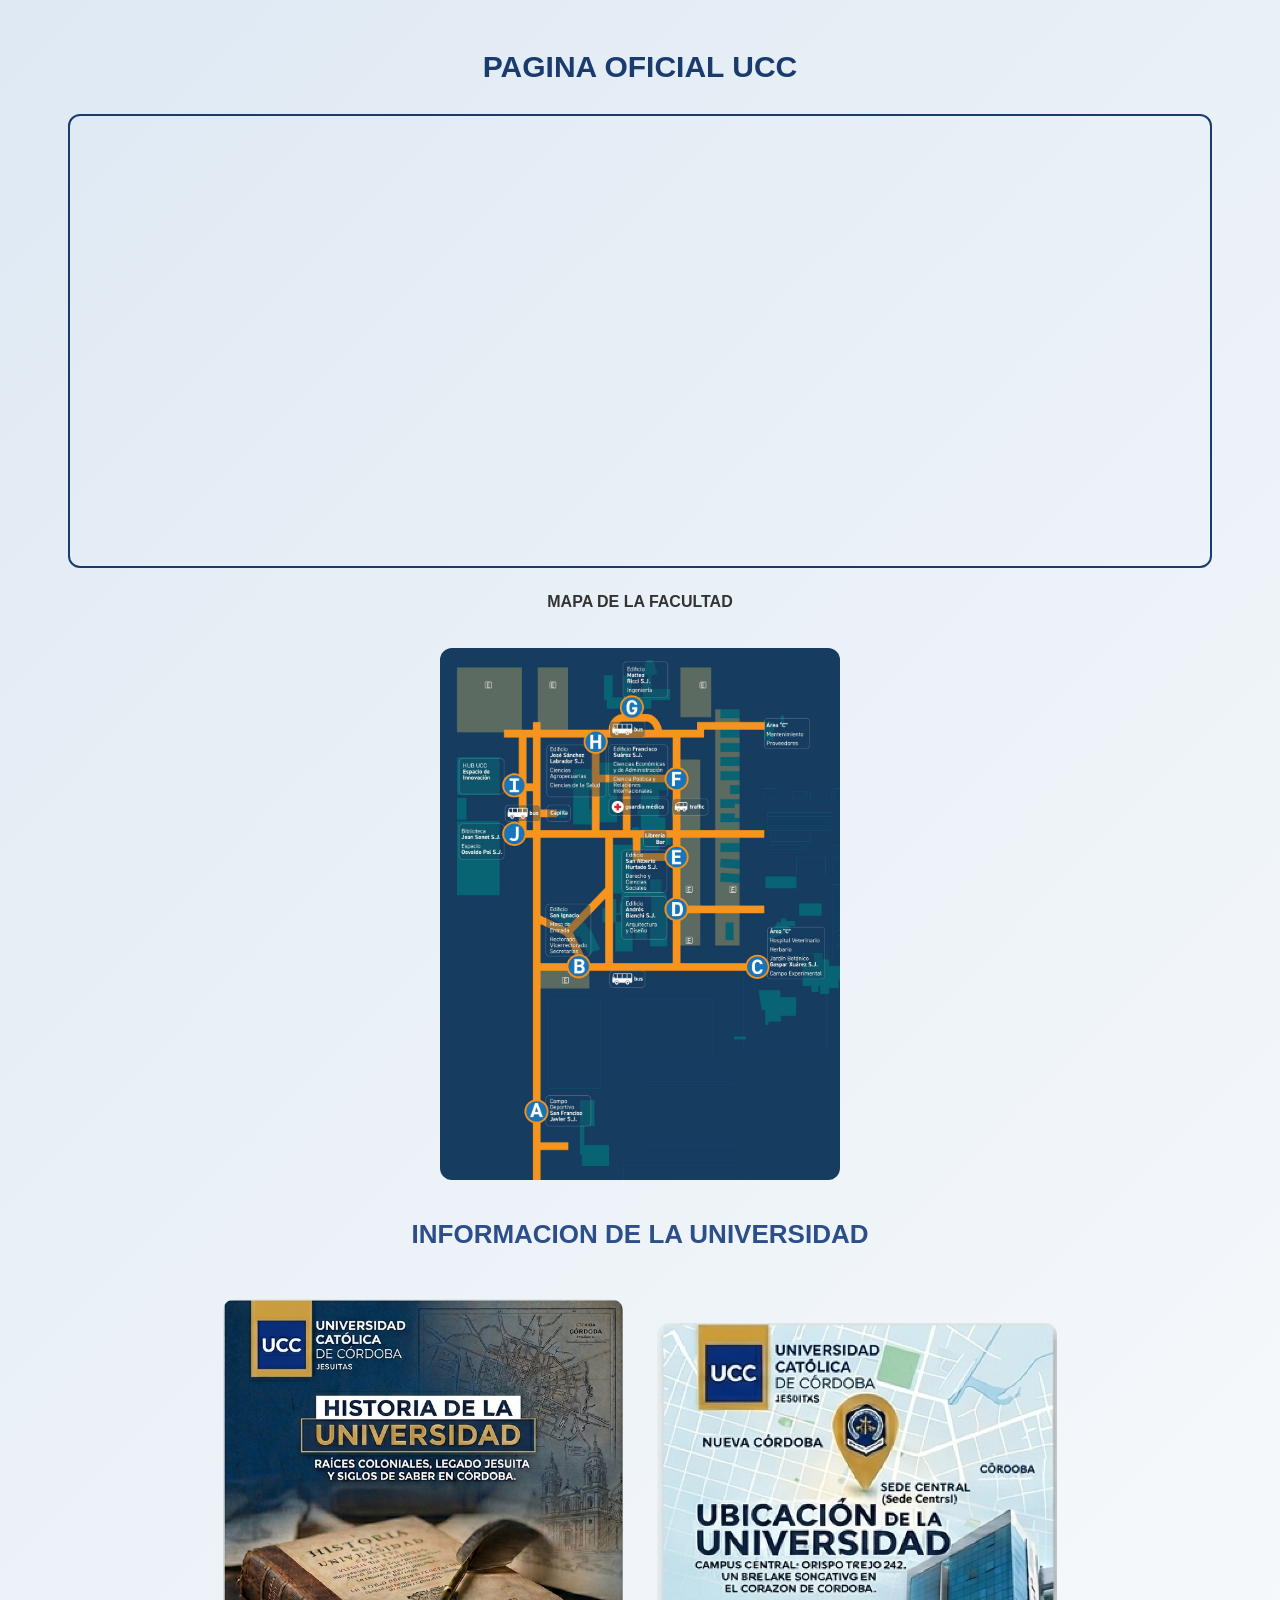
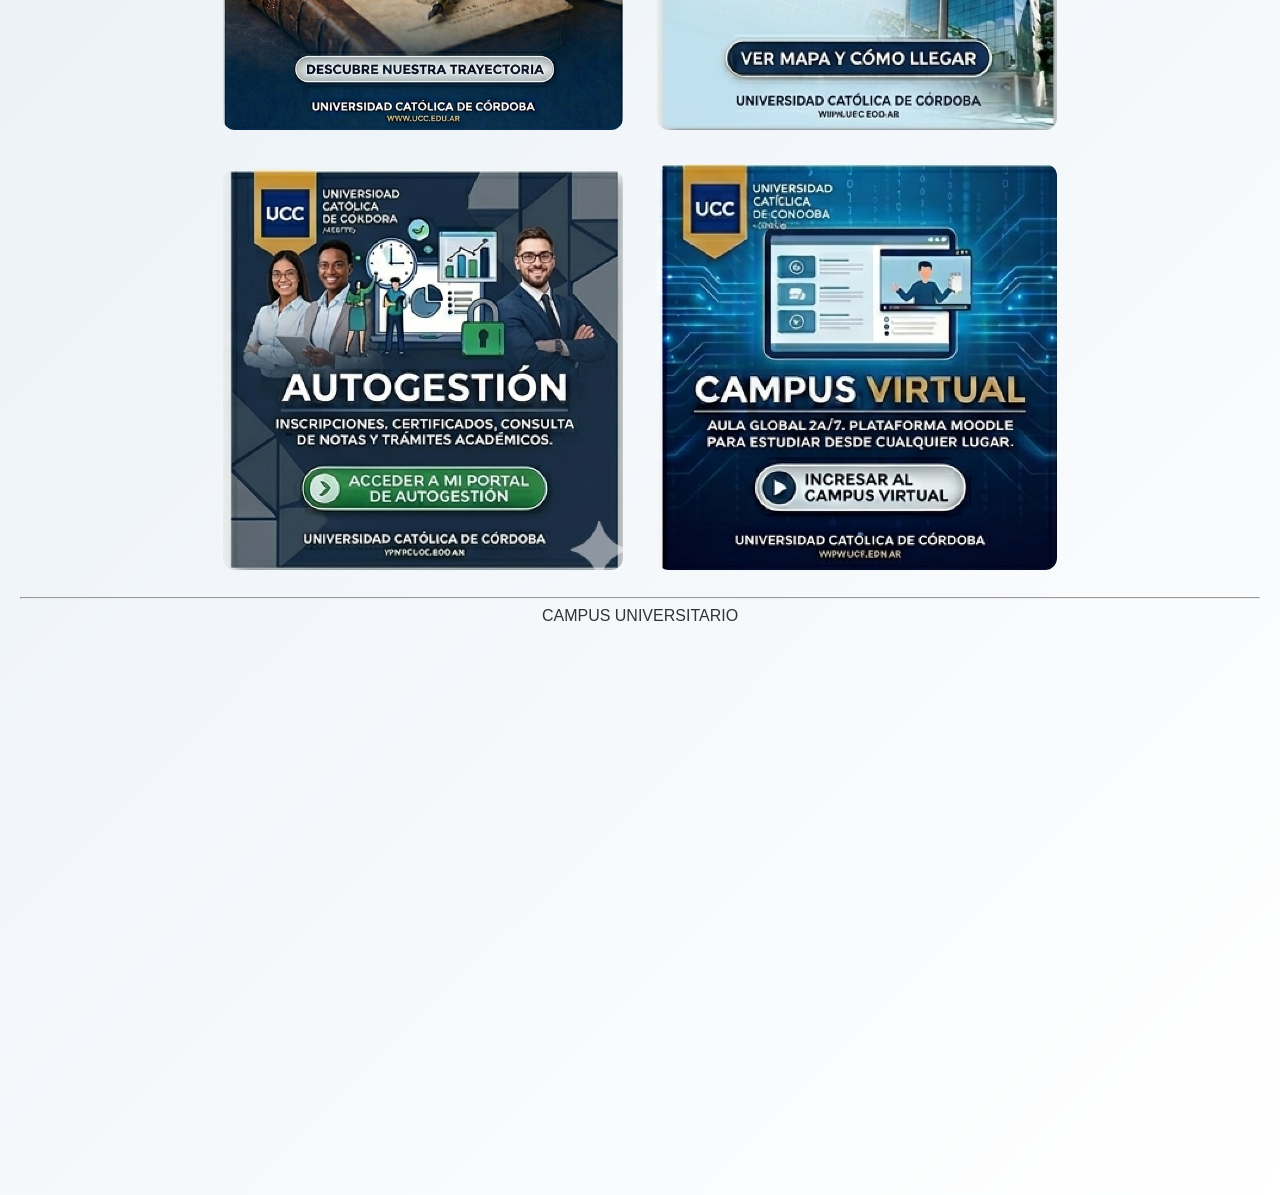
==== pagina_ucc.html @ a2ec63ff "changes" ====
<!DOCTYPE html>
<html lang="en">
<head>
    <meta charset="UTF-8">
    <meta name="viewport" content="width=device-width, initial-scale=1.0">
    <title>Informacion UCC</title>
    <link rel="stylesheet" href="ucc_diseño.css">
</head>

<body>

    <h3 class="titulo">PAGINA OFICIAL UCC</h3>
    <iframe class="iframe-principal" src="http://www.ucc.edu.ar" width="800" height="600"></iframe> 
    <h4>MAPA DE LA FACULTAD</h4>
    <img class="imagen" src="mapa ucc.jpg">
    <h4 class="subtitulo">INFORMACION DE LA UNIVERSIDAD</h4>
    <a class="link-imagen" href="https://es.wikipedia.org/wiki/Universidad_Cat%C3%B3lica_de_C%C3%B3rdoba" target="blank"><img class="imagen" src="historia.png" width="500px"></a>
    <a class="link-imagen" href="https://www.google.com/maps?sca_esv=591b4a927a35bf88&output=search&q=universidad+catolica+de+cordoba&source=lnms&fbs=[base64]&entry=mc&ved=1t:200715&ictx=111" target="blank"><img class="imagen" src="ubi.png" width="500px"></a>
    <a class="link-imagen" href="https://age.ucc.edu.ar/web/siuccweb_php/login.php" target="blank"><img class="imagen" src="autogestion.png" width="500px"></a>
    <a class="link-imagen" href="https://presencial.ucc.edu.ar/login/index.php?loginredirect=1" target="blank"><img class="imagen" src="campus.png" width="500px"></a>

    <br>
    <hr>

    <h7 class="subtitulo-mapa">CAMPUS UNIVERSITARIO</h7>

    <iframe class="mapa"
    src="https://www.google.com/maps/embed?pb=!1m18!1m12!1m3!1d2699.87614854354!2d-64.24250039291488!3d-31.48688176531716!2m3!1f0!2f0!3f0!3m2!1i1024!2i768!4f13.1!3m3!1m2!1s0x9432a3df896024af%3A0xfac12a594425f547!2sUniversidad%20Cat%C3%B3lica%20de%20C%C3%B3rdoba%20-%20Campus%20Universitario!5e0!3m2!1ses!2sar!4v1776425076962!5m2!1ses!2sar"
    width="600" height="450" style="border:0;" allowfullscreen="" loading="lazy"
    referrerpolicy="no-referrer-when-downgrade">
    </iframe>

</body>
</html>
---- ucc_diseño.css ----
body {
    font-family: Arial, sans-serif;
    margin: 0;
    padding: 20px;
    text-align: center;
    color: #333;
    background: linear-gradient(135deg, #dfe9f3, #ffffff);
}


body {
    max-width: 1500px;
    margin: auto;
}


.titulo {
    color: #1a3b6e;
    font-size: 30px;
}


.subtitulo {
    color: #2c4f8a;
    font-size: 26px;
    margin-top: 20px;
}


.titulo-mapa {
    font-size: 26px;
    font-weight: bold;
    color: #1a3b6e;
    margin: 25px 0 10px 0;
}


.imagen {
    width: 400px;
    margin: 15px;
    border-radius: 12px;
}

.iframe-principal {
    width: 92%;
    height: 450px;
    border: 2px solid #1a3b6e;
    border-radius: 12px;
}


.mapa {
    display: block;
    width: 92%;
    height: 520px;
    margin: 15px auto;
    border-radius: 12px;
    border: none;
}
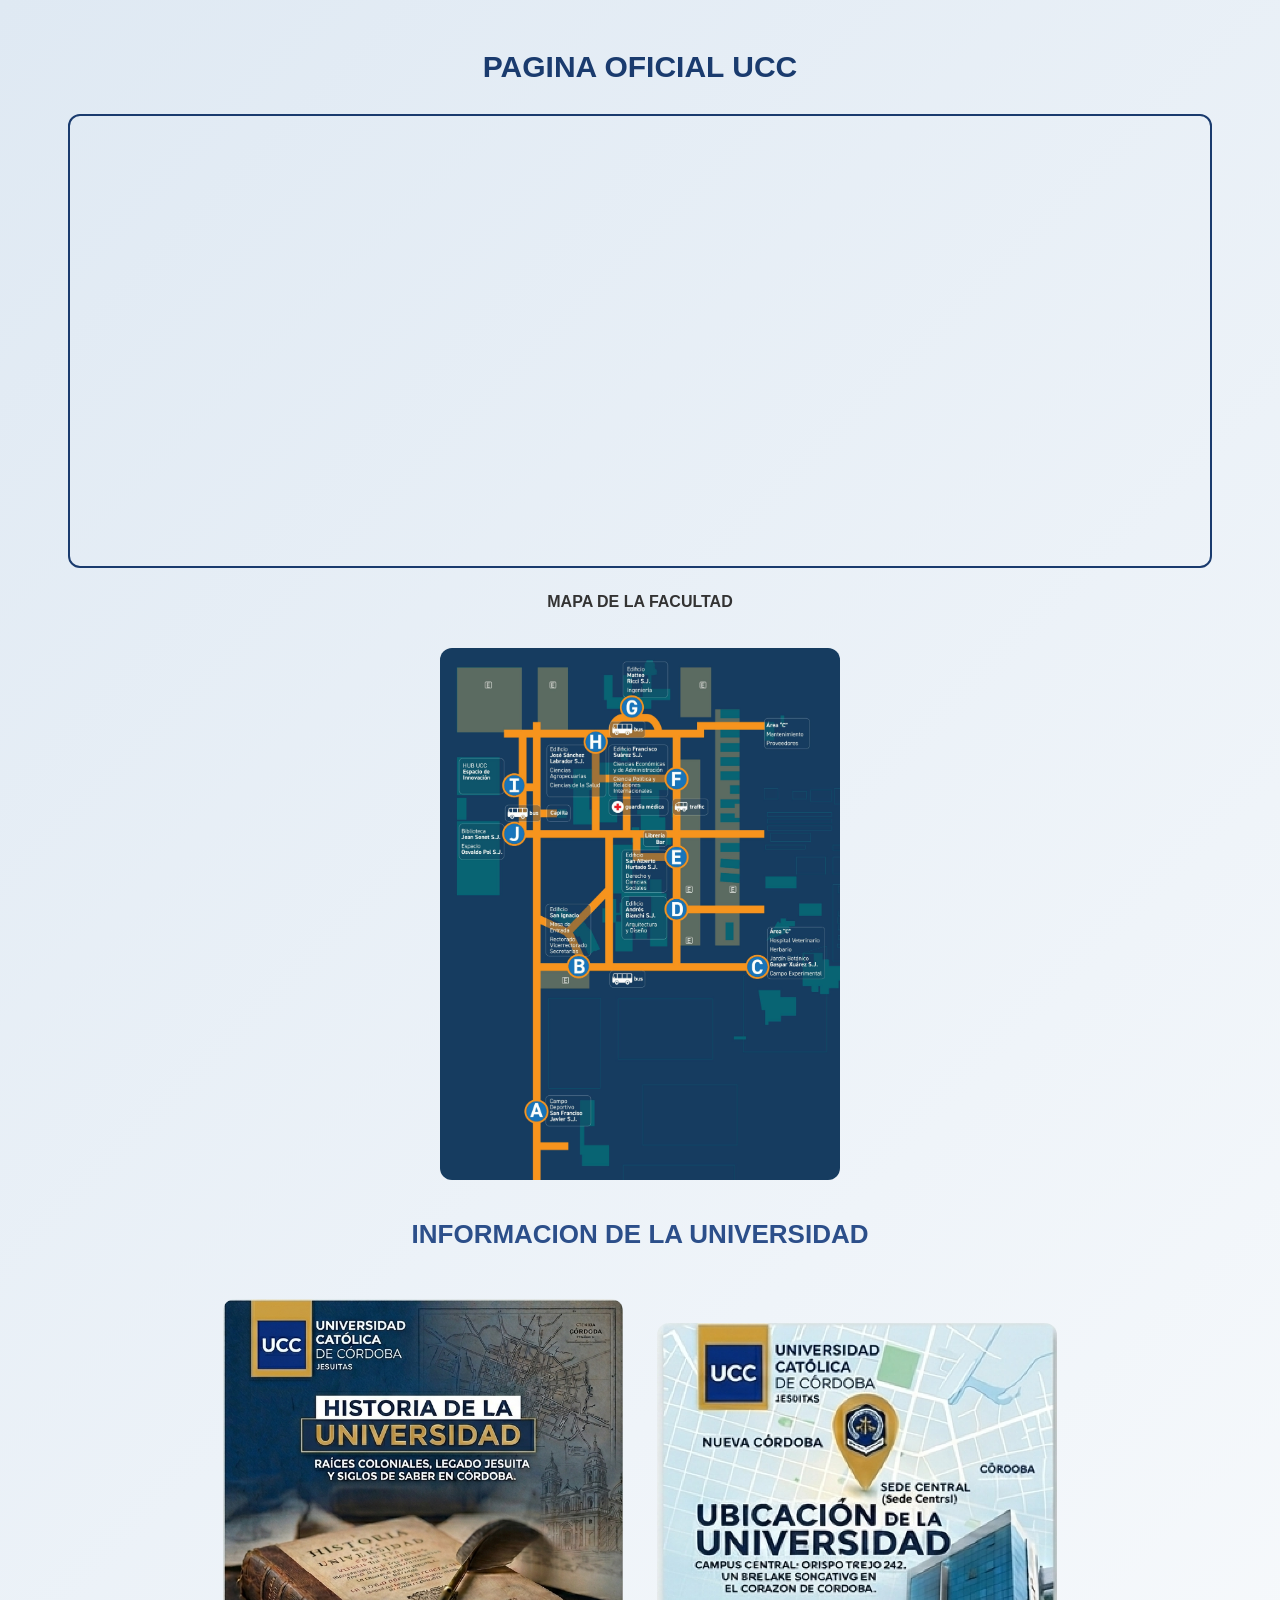
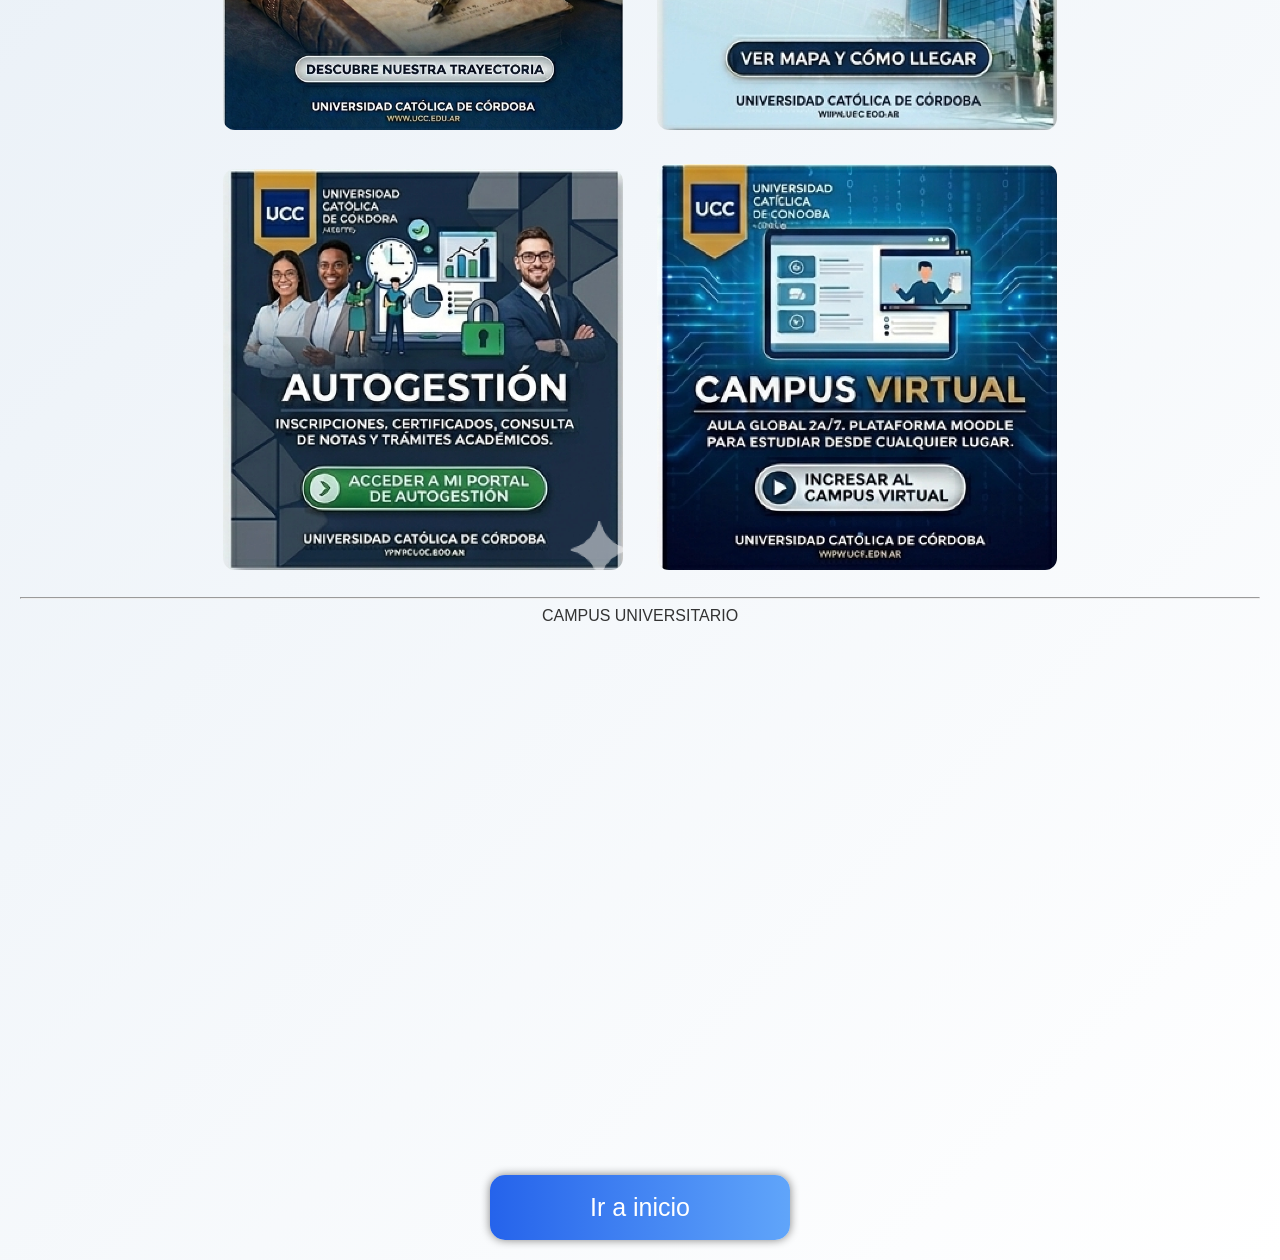
==== commit b649e580: "boton" ====
--- a/pagina_ucc.html
+++ b/pagina_ucc.html
@@ -5,6 +5,7 @@
     <meta name="viewport" content="width=device-width, initial-scale=1.0">
     <title>Informacion UCC</title>
     <link rel="stylesheet" href="ucc_diseño.css">
+    <script src="codigo_proyecto.js"></script>
 </head>
 
 <body>
@@ -29,6 +30,9 @@
     width="600" height="450" style="border:0;" allowfullscreen="" loading="lazy"
     referrerpolicy="no-referrer-when-downgrade">
     </iframe>
+    <div>
+        <button class="boton" onclick="atras()"> Ir a inicio </button>
+    </div>
 
 </body>
 </html>
--- a/ucc_diseño.css
+++ b/ucc_diseño.css
@@ -56,4 +56,14 @@
     margin: 15px auto;
     border-radius: 12px;
     border: none;
+}
+.boton{
+    width: 300px;
+    height: 65px;
+    font-size: 25px;
+    background: linear-gradient(to right, #2563eb, #60a5fa);
+    color: white;
+    border: none;
+    border-radius: 15px;
+    box-shadow: 0px 0px 10px gray;
 }
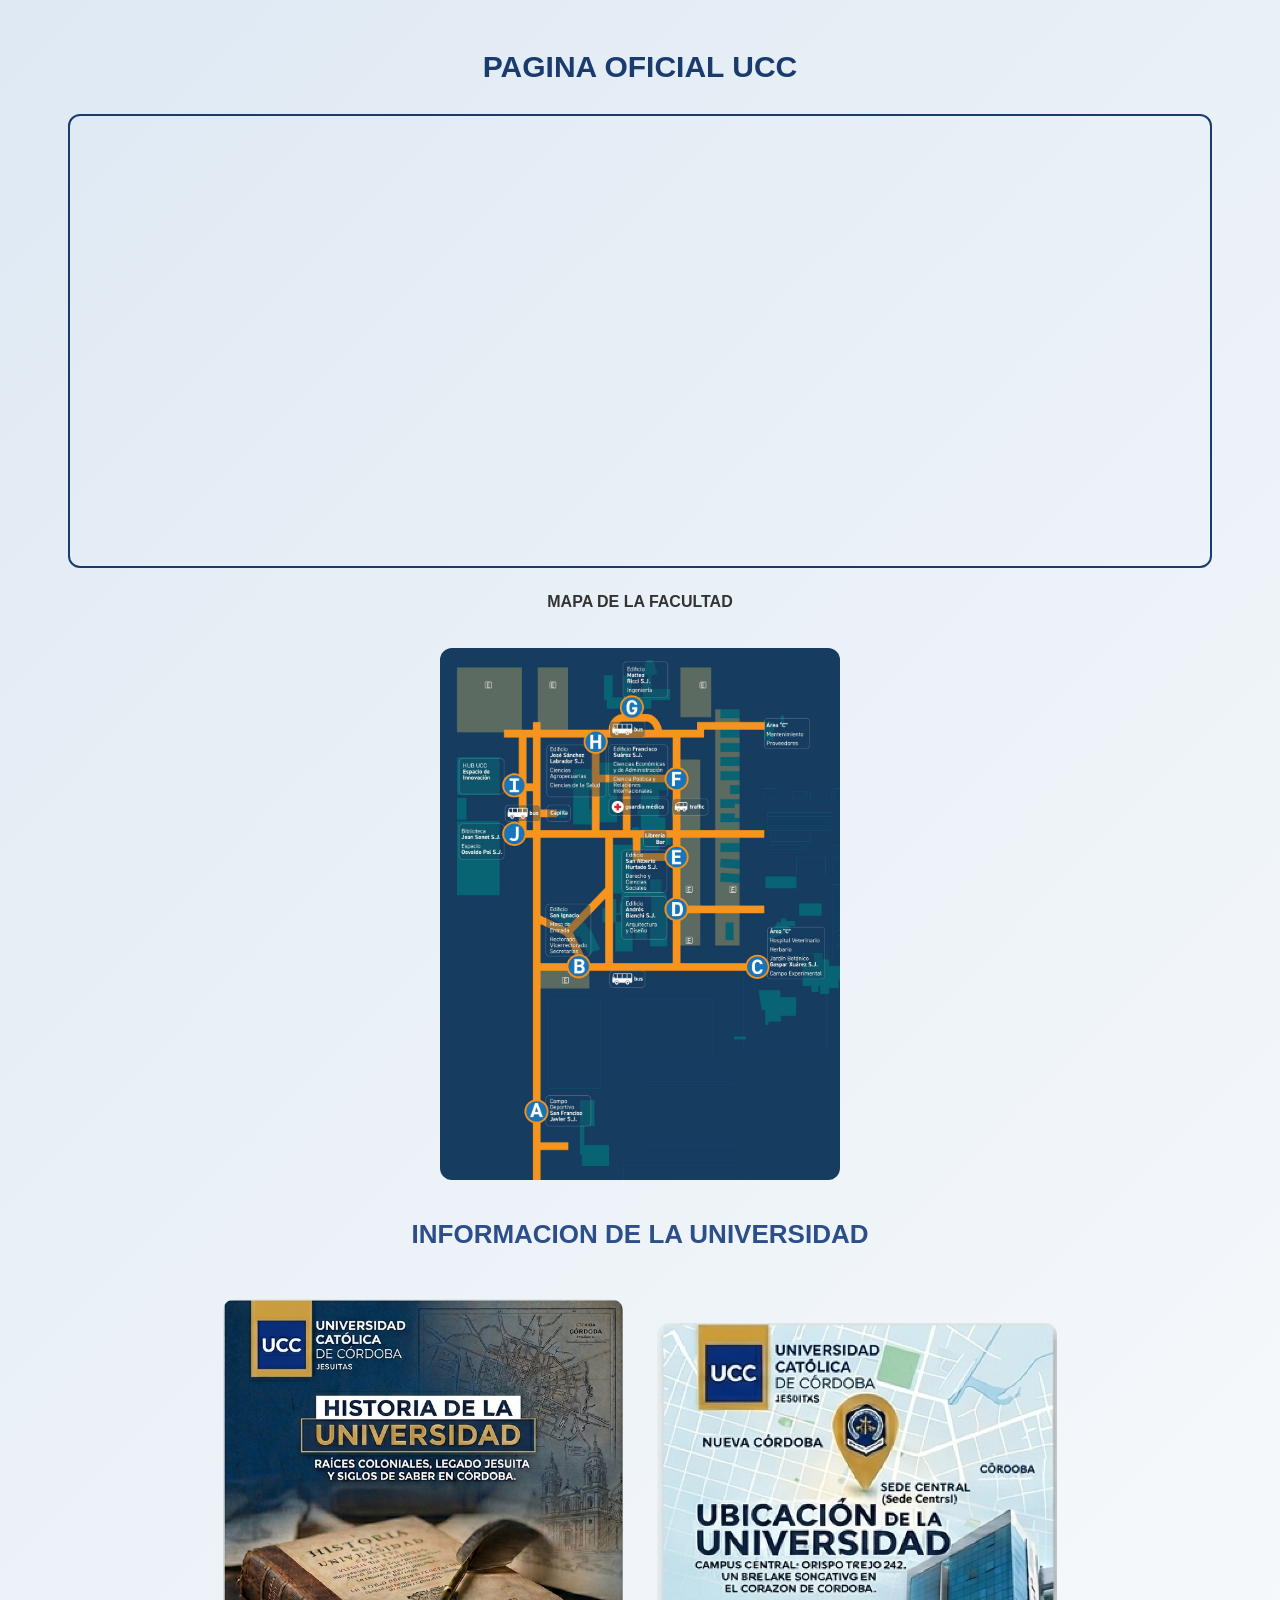
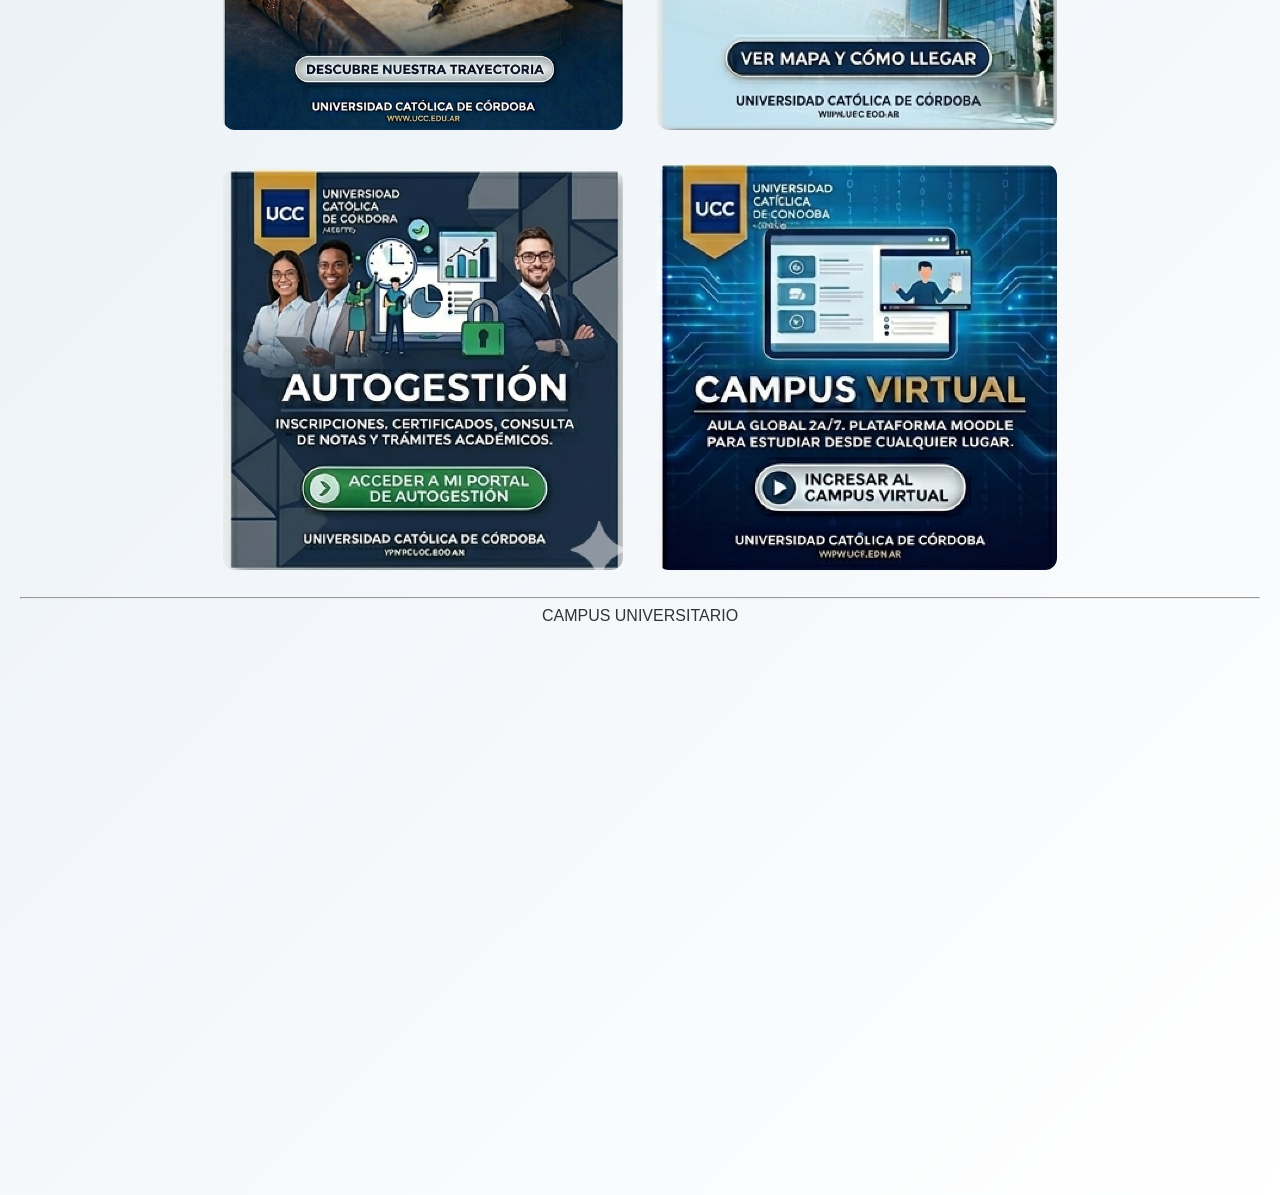
==== commit d7fee279: "cambio" ====
--- a/pagina_ucc.html
+++ b/pagina_ucc.html
@@ -30,9 +30,6 @@
     width="600" height="450" style="border:0;" allowfullscreen="" loading="lazy"
     referrerpolicy="no-referrer-when-downgrade">
     </iframe>
-    <div>
-        <button class="boton" onclick="atras()"> Ir a inicio </button>
-    </div>
-
+    
 </body>
 </html>
